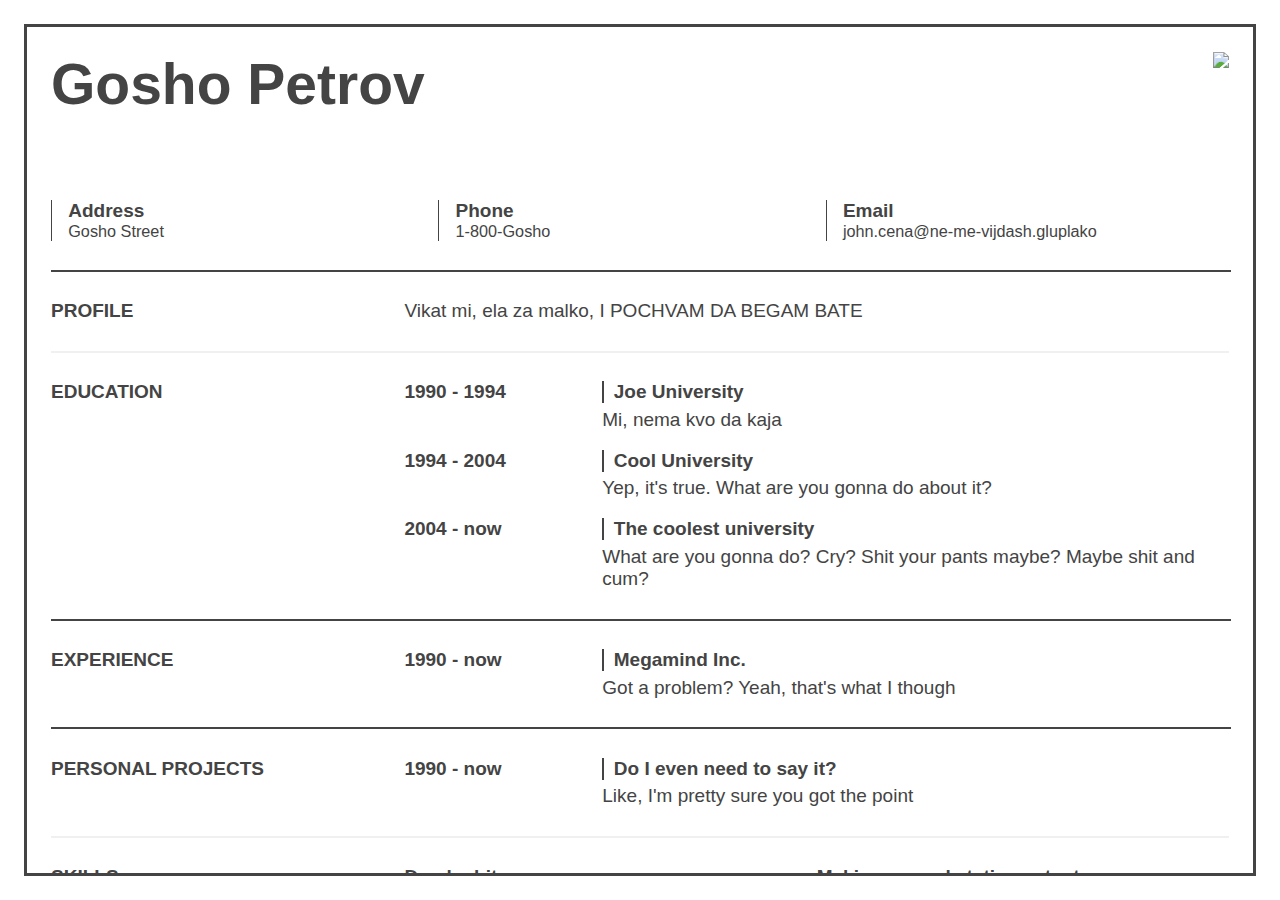
==== resume/src/index.html @ 9bf83c95 "Added a static resume page design" ====
<!DOCTYPE html>
<html>

<head>
    <meta charset="UTF-8">
    <meta name="author" content="Kamen Mladenov">
    <meta name="robots" content="index, follow">
    <meta name="theme-color" content="#ffffff">
    <meta name="viewport" content="width=device-width, initial-scale=1.0">
    <link rel="stylesheet" href="./styles.css">
    <title>My Resume</title>
</head>

<body>
    <div id="content">
        <div id="about">
            <div id="data">
                <div id="name">
                    Gosho Petrov
                </div>
                <div id="info">
                    <div class="stacked-info">
                        <b>Address</b><br>
                        Gosho Street
                    </div>
                    <div class="stacked-info">
                        <b>Phone</b><br>
                        1-800-Gosho
                    </div>
                    <div class="stacked-info">
                        <b>Email</b><br>
                        john.cena@ne-me-vijdash.gluplako
                    </div>
                </div>
            </div>
            <div id="picture">
                <img src="https://upload.wikimedia.org/wikipedia/commons/thumb/6/60/John_Cena_July_2018.jpg/1024px-John_Cena_July_2018.jpg">
            </div>
        </div>
        <hr>
        <div class="info-section">
            <div class="card">
                <div class="card-title">
                    PROFILE
                </div>
                <div class="card-content">
					Vikat mi, ela za malko, I POCHVAM DA BEGAM BATE
                </div>
            </div>
            <hr>
            <div class="card">
                <div class="card-title">
                    EDUCATION
                </div>
                <div class="card-content">
                    <div class="card">
                        <div class="card-title">
                            1990 - 1994
                        </div>
                        <div class="card-content">
                            <div class="card-sub-title">
                                Joe University
                            </div>
                            Mi, nema kvo da kaja
                        </div>
                    </div>
                    <div class="card">
                        <div class="card-title">
                            1994 - 2004
                        </div>
                        <div class="card-content">
                            <div class="card-sub-title">
                                Cool University
                            </div>
                            Yep, it's true. What are you gonna do about it?
                        </div>
                    </div>
                    <div class="card">
                        <div class="card-title">
                            2004 - now
                        </div>
                        <div class="card-content">
                            <div class="card-sub-title">
                                The coolest university
                            </div>
                            What are you gonna do? Cry? Shit your pants maybe? Maybe shit and cum?
                        </div>
                    </div>
                </div>
            </div>
        </div>
        <hr>
        <div class="info-section">
            <div class="card">
                <div class="card-title">
                    EXPERIENCE
                </div>
                <div class="card-content">
                    <div class="card">
                        <div class="card-title">
                            1990 - now
                        </div>
                        <div class="card-content">
                            <div class="card-sub-title">
                                Megamind Inc.
                            </div>
                            Got a problem? Yeah, that's what I though
                        </div>
                    </div>
                </div>
            </div>
        </div>
        <hr>
        <div class="info-section">
            <div class="card">
                <div class="card-title">
                    PERSONAL PROJECTS
                </div>
                <div class="card-content">
                    <div class="card">
                        <div class="card-title">
                            1990 - now
                        </div>
                        <div class="card-content">
                            <div class="card-sub-title">
                                Do I even need to say it?
                            </div>
                            Like, I'm pretty sure you got the point
                        </div>
                    </div>
                </div>
            </div>
            <hr>
            <div class="card">
                <div class="card-title">
                    SKILLS
                </div>
                <div class="card-content ratings">
                    <div class="rating">
                        <div class="rating-title">
                            Dumb shit
                        </div>
                        <div class="rating-amount">
                            ●●●●●●●●●●
                        </div>
                    </div>
                    <div class="rating">
                        <div class="rating-title">
                            Making normal static content
                        </div>
                        <div class="rating-amount">
                            ●○○○○○○○○○
                        </div>
                    </div>
                    <div class="rating">
                        <div class="rating-title">
                            idk anymore
                        </div>
                        <div class="rating-amount">
                            ●●●●●●●●○○
                        </div>
                    </div>
                </div>
            </div>
        </div>
    </div>
</body>

</html>
---- resume/src/styles.css ----
:root {
  --font-color: #444;
  --padding: .25in;
}

* {
  font-size: 19px;
  font-family: sans-serif;
  color: var(--font-color)
}

hr {
  width: auto;
  border: 1px solid rgb(240, 240, 240);
  margin: 1.5em 0;
}

body {
  width: 100vw;
  height: 100vh;
  padding: var(--padding);
  margin: 0;
  box-sizing: border-box;
  background-color: white;
}

#content {
  width: 100%;
  height: 100%;
  box-sizing: border-box;
  border: 3px solid var(--font-color);
  overflow-y: auto;
  padding: var(--padding);
  display: flex;
  flex-direction: column;
}

#content::-webkit-scrollbar {
  display: none;
}

#content>* {
  width: 100%;
}

#content>hr {
  border-color: var(--font-color);
}

/* About */

#about {
  display: flex;
  width: 100%;
  height: fit-content;
  position: relative;
}

#data {
  flex: 1;
  display: flex;
  flex-direction: column;
}

#name {
  flex: 1;
  font-size: 3em;
  font-weight: bold;
}

#info {
  font-size: .9em;
  display: flex;
}

#info>* {
  flex: 1;
}

.stacked-info {
  font-size: .95em;
  border-left: 1px solid var(--font-color);
  padding: 0 1em;
}

#picture {
  height: 10em;
  max-width: 10em;
}

#picture > img {
  width: inherit;
  height: inherit;
}

/* Card */

.card {
  width: 100%;
  display: flex;
}

.card-title {
  width: 30%;
  font-weight: bold;
}

.card-content {
  flex: 1;
  display: flex;
  flex-direction: column;
}

.card-content>.card {
  margin-top: 1em;
}

.card-content>.card>.card-title {
  width: 24%;
}

.card-content>.card:first-child {
  margin-top: 0;
}

.card-sub-title {
  border-left: 2px solid var(--font-color);
  padding-left: .5em;
  font-weight: bold;
  margin-bottom: .3em;
}

/* Rating */

.ratings {
  flex-direction: row;
  flex-wrap: wrap;
}

.rating {
  width: 50%;
  display: flex;
  flex-direction: column;
  margin-bottom: .7em;
}

.rating-title {
  font-weight: bold;
  margin-right: 1em;
}

.rating-amount {
  flex: 1;
}
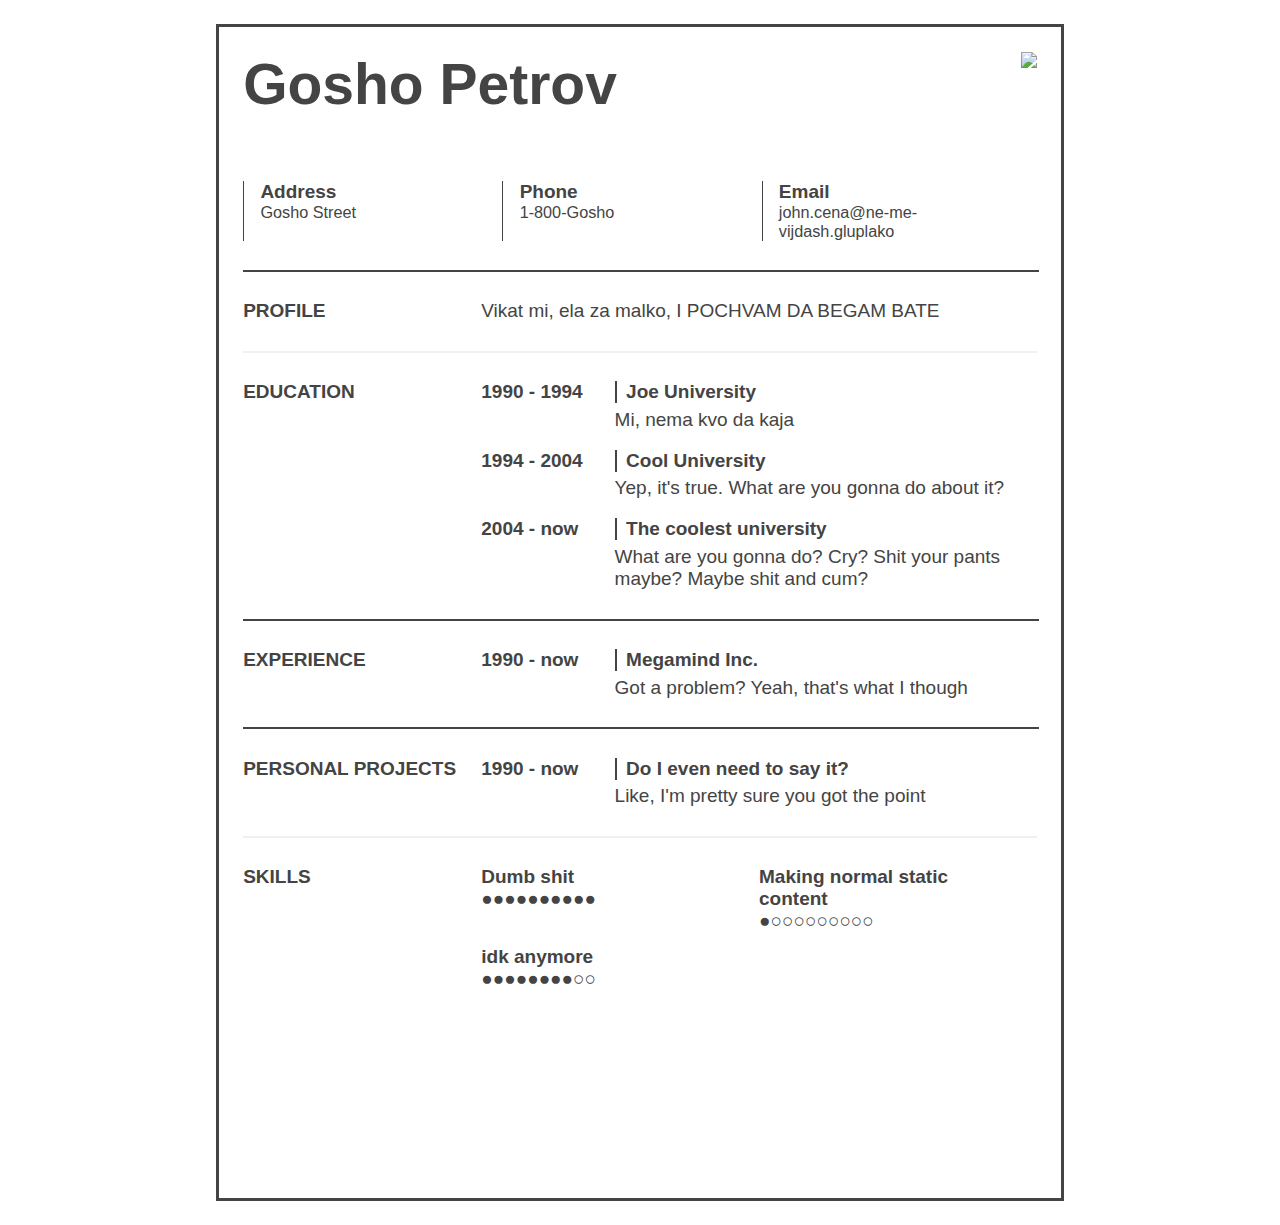
==== commit 1d98075c: "Fixed spacing in resume code" ====
--- a/resume/src/index.html
+++ b/resume/src/index.html
@@ -2,168 +2,168 @@
 <html>
 
 <head>
-    <meta charset="UTF-8">
-    <meta name="author" content="Kamen Mladenov">
-    <meta name="robots" content="index, follow">
-    <meta name="theme-color" content="#ffffff">
-    <meta name="viewport" content="width=device-width, initial-scale=1.0">
-    <link rel="stylesheet" href="./styles.css">
-    <title>My Resume</title>
+	<meta charset="UTF-8">
+	<meta name="author" content="Kamen Mladenov">
+	<meta name="robots" content="index, follow">
+	<meta name="theme-color" content="#ffffff">
+	<meta name="viewport" content="width=device-width, initial-scale=1.0">
+	<link rel="stylesheet" href="./styles.css">
+	<title>My Resume</title>
 </head>
 
 <body>
-    <div id="content">
-        <div id="about">
-            <div id="data">
-                <div id="name">
-                    Gosho Petrov
-                </div>
-                <div id="info">
-                    <div class="stacked-info">
-                        <b>Address</b><br>
-                        Gosho Street
-                    </div>
-                    <div class="stacked-info">
-                        <b>Phone</b><br>
-                        1-800-Gosho
-                    </div>
-                    <div class="stacked-info">
-                        <b>Email</b><br>
-                        john.cena@ne-me-vijdash.gluplako
-                    </div>
-                </div>
-            </div>
-            <div id="picture">
-                <img src="https://upload.wikimedia.org/wikipedia/commons/thumb/6/60/John_Cena_July_2018.jpg/1024px-John_Cena_July_2018.jpg">
-            </div>
-        </div>
-        <hr>
-        <div class="info-section">
-            <div class="card">
-                <div class="card-title">
-                    PROFILE
-                </div>
-                <div class="card-content">
+	<div id="content">
+		<div id="about">
+			<div id="data">
+				<div id="name">
+					Gosho Petrov
+				</div>
+				<div id="info">
+					<div class="stacked-info">
+						<b>Address</b><br>
+						Gosho Street
+					</div>
+					<div class="stacked-info">
+						<b>Phone</b><br>
+						1-800-Gosho
+					</div>
+					<div class="stacked-info">
+						<b>Email</b><br>
+						john.cena@ne-me-vijdash.gluplako
+					</div>
+				</div>
+			</div>
+			<div id="picture">
+				<img src="https://upload.wikimedia.org/wikipedia/commons/thumb/6/60/John_Cena_July_2018.jpg/1024px-John_Cena_July_2018.jpg">
+			</div>
+		</div>
+		<hr>
+		<div class="info-section">
+			<div class="card">
+				<div class="card-title">
+					PROFILE
+				</div>
+				<div class="card-content">
 					Vikat mi, ela za malko, I POCHVAM DA BEGAM BATE
-                </div>
-            </div>
-            <hr>
-            <div class="card">
-                <div class="card-title">
-                    EDUCATION
-                </div>
-                <div class="card-content">
-                    <div class="card">
-                        <div class="card-title">
-                            1990 - 1994
-                        </div>
-                        <div class="card-content">
-                            <div class="card-sub-title">
-                                Joe University
-                            </div>
-                            Mi, nema kvo da kaja
-                        </div>
-                    </div>
-                    <div class="card">
-                        <div class="card-title">
-                            1994 - 2004
-                        </div>
-                        <div class="card-content">
-                            <div class="card-sub-title">
-                                Cool University
-                            </div>
-                            Yep, it's true. What are you gonna do about it?
-                        </div>
-                    </div>
-                    <div class="card">
-                        <div class="card-title">
-                            2004 - now
-                        </div>
-                        <div class="card-content">
-                            <div class="card-sub-title">
-                                The coolest university
-                            </div>
-                            What are you gonna do? Cry? Shit your pants maybe? Maybe shit and cum?
-                        </div>
-                    </div>
-                </div>
-            </div>
-        </div>
-        <hr>
-        <div class="info-section">
-            <div class="card">
-                <div class="card-title">
-                    EXPERIENCE
-                </div>
-                <div class="card-content">
-                    <div class="card">
-                        <div class="card-title">
-                            1990 - now
-                        </div>
-                        <div class="card-content">
-                            <div class="card-sub-title">
-                                Megamind Inc.
-                            </div>
-                            Got a problem? Yeah, that's what I though
-                        </div>
-                    </div>
-                </div>
-            </div>
-        </div>
-        <hr>
-        <div class="info-section">
-            <div class="card">
-                <div class="card-title">
-                    PERSONAL PROJECTS
-                </div>
-                <div class="card-content">
-                    <div class="card">
-                        <div class="card-title">
-                            1990 - now
-                        </div>
-                        <div class="card-content">
-                            <div class="card-sub-title">
-                                Do I even need to say it?
-                            </div>
-                            Like, I'm pretty sure you got the point
-                        </div>
-                    </div>
-                </div>
-            </div>
-            <hr>
-            <div class="card">
-                <div class="card-title">
-                    SKILLS
-                </div>
-                <div class="card-content ratings">
-                    <div class="rating">
-                        <div class="rating-title">
-                            Dumb shit
-                        </div>
-                        <div class="rating-amount">
-                            ●●●●●●●●●●
-                        </div>
-                    </div>
-                    <div class="rating">
-                        <div class="rating-title">
-                            Making normal static content
-                        </div>
-                        <div class="rating-amount">
-                            ●○○○○○○○○○
-                        </div>
-                    </div>
-                    <div class="rating">
-                        <div class="rating-title">
-                            idk anymore
-                        </div>
-                        <div class="rating-amount">
-                            ●●●●●●●●○○
-                        </div>
-                    </div>
-                </div>
-            </div>
-        </div>
-    </div>
+				</div>
+			</div>
+			<hr>
+			<div class="card">
+				<div class="card-title">
+					EDUCATION
+				</div>
+				<div class="card-content">
+					<div class="card">
+						<div class="card-title">
+							1990 - 1994
+						</div>
+						<div class="card-content">
+							<div class="card-sub-title">
+								Joe University
+							</div>
+							Mi, nema kvo da kaja
+						</div>
+					</div>
+					<div class="card">
+						<div class="card-title">
+							1994 - 2004
+						</div>
+						<div class="card-content">
+							<div class="card-sub-title">
+								Cool University
+							</div>
+							Yep, it's true. What are you gonna do about it?
+						</div>
+					</div>
+					<div class="card">
+						<div class="card-title">
+							2004 - now
+						</div>
+						<div class="card-content">
+							<div class="card-sub-title">
+								The coolest university
+							</div>
+							What are you gonna do? Cry? Shit your pants maybe? Maybe shit and cum?
+						</div>
+					</div>
+				</div>
+			</div>
+		</div>
+		<hr>
+		<div class="info-section">
+			<div class="card">
+				<div class="card-title">
+					EXPERIENCE
+				</div>
+				<div class="card-content">
+					<div class="card">
+						<div class="card-title">
+							1990 - now
+						</div>
+						<div class="card-content">
+							<div class="card-sub-title">
+								Megamind Inc.
+							</div>
+							Got a problem? Yeah, that's what I though
+						</div>
+					</div>
+				</div>
+			</div>
+		</div>
+		<hr>
+		<div class="info-section">
+			<div class="card">
+				<div class="card-title">
+					PERSONAL PROJECTS
+				</div>
+				<div class="card-content">
+					<div class="card">
+						<div class="card-title">
+							1990 - now
+						</div>
+						<div class="card-content">
+							<div class="card-sub-title">
+								Do I even need to say it?
+							</div>
+							Like, I'm pretty sure you got the point
+						</div>
+					</div>
+				</div>
+			</div>
+			<hr>
+			<div class="card">
+				<div class="card-title">
+					SKILLS
+				</div>
+				<div class="card-content ratings">
+					<div class="rating">
+						<div class="rating-title">
+							Dumb shit
+						</div>
+						<div class="rating-amount">
+							●●●●●●●●●●
+						</div>
+					</div>
+					<div class="rating">
+						<div class="rating-title">
+							Making normal static content
+						</div>
+						<div class="rating-amount">
+							●○○○○○○○○○
+						</div>
+					</div>
+					<div class="rating">
+						<div class="rating-title">
+							idk anymore
+						</div>
+						<div class="rating-amount">
+							●●●●●●●●○○
+						</div>
+					</div>
+				</div>
+			</div>
+		</div>
+	</div>
 </body>
 
 </html>
--- a/resume/src/styles.css
+++ b/resume/src/styles.css
@@ -16,19 +16,18 @@
 }
 
 body {
-  width: 100vw;
-  height: 100vh;
-  padding: var(--padding);
+  width: 100%;
+  height: 100%;
   margin: 0;
-  box-sizing: border-box;
   background-color: white;
 }
 
 #content {
-  width: 100%;
-  height: 100%;
-  box-sizing: border-box;
+  /* The size of an A4 sheet of paper */
+  width: 210mm;
+  height: 297mm;
   border: 3px solid var(--font-color);
+  margin: var(--padding) auto;
   overflow-y: auto;
   padding: var(--padding);
   display: flex;
@@ -39,11 +38,11 @@
   display: none;
 }
 
-#content>* {
+#content > * {
   width: 100%;
 }
 
-#content>hr {
+#content > hr {
   border-color: var(--font-color);
 }
 
@@ -73,7 +72,7 @@
   display: flex;
 }
 
-#info>* {
+#info > * {
   flex: 1;
 }
 
@@ -111,15 +110,15 @@
   flex-direction: column;
 }
 
-.card-content>.card {
+.card-content > .card {
   margin-top: 1em;
 }
 
-.card-content>.card>.card-title {
+.card-content > .card > .card-title {
   width: 24%;
 }
 
-.card-content>.card:first-child {
+.card-content > .card:first-child {
   margin-top: 0;
 }
 
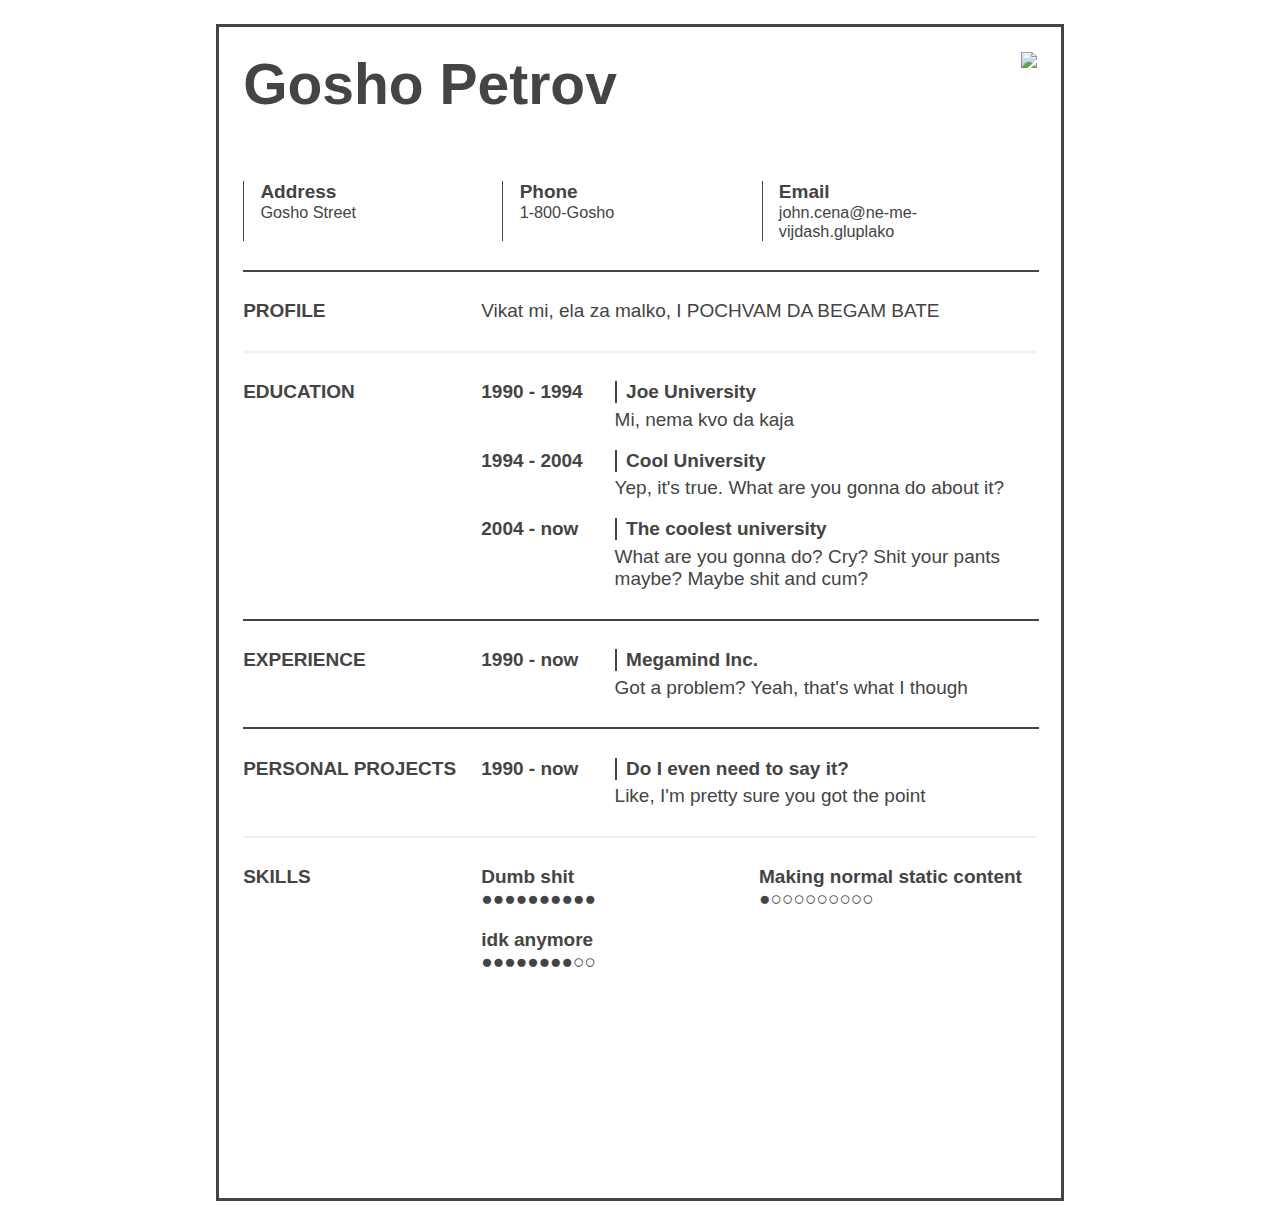
==== commit 73f60f43: "Improved printing support" ====
--- a/resume/src/index.html
+++ b/resume/src/index.html
@@ -12,7 +12,7 @@
 </head>
 
 <body>
-	<div id="content">
+	<div class="content a4-paper">
 		<div id="about">
 			<div id="data">
 				<div id="name">
--- a/resume/src/styles.css
+++ b/resume/src/styles.css
@@ -22,27 +22,24 @@
   background-color: white;
 }
 
-#content {
-  /* The size of an A4 sheet of paper */
+.a4-paper {
   width: 210mm;
   height: 297mm;
+  margin: var(--padding) auto;
+}
+
+.content {
   border: 3px solid var(--font-color);
-  margin: var(--padding) auto;
-  overflow-y: auto;
   padding: var(--padding);
   display: flex;
   flex-direction: column;
 }
 
-#content::-webkit-scrollbar {
-  display: none;
-}
-
-#content > * {
+.content > * {
   width: 100%;
 }
 
-#content > hr {
+.content > hr {
   border-color: var(--font-color);
 }
 
@@ -137,17 +134,33 @@
 }
 
 .rating {
-  width: 50%;
+  flex: 1;
+  min-width: 50%;
   display: flex;
   flex-direction: column;
-  margin-bottom: .7em;
+  margin-bottom: 1em;
 }
 
 .rating-title {
   font-weight: bold;
-  margin-right: 1em;
+  margin-right: .5em;
 }
 
 .rating-amount {
   flex: 1;
 }
+
+/* Proper printing */
+@page {
+  size: A4;
+  margin: 0;
+}
+@media print {
+  html, body {
+      width: 210mm;
+      height: 297mm;
+  }
+  .a4-paper {
+    margin: 0;
+  }
+}
